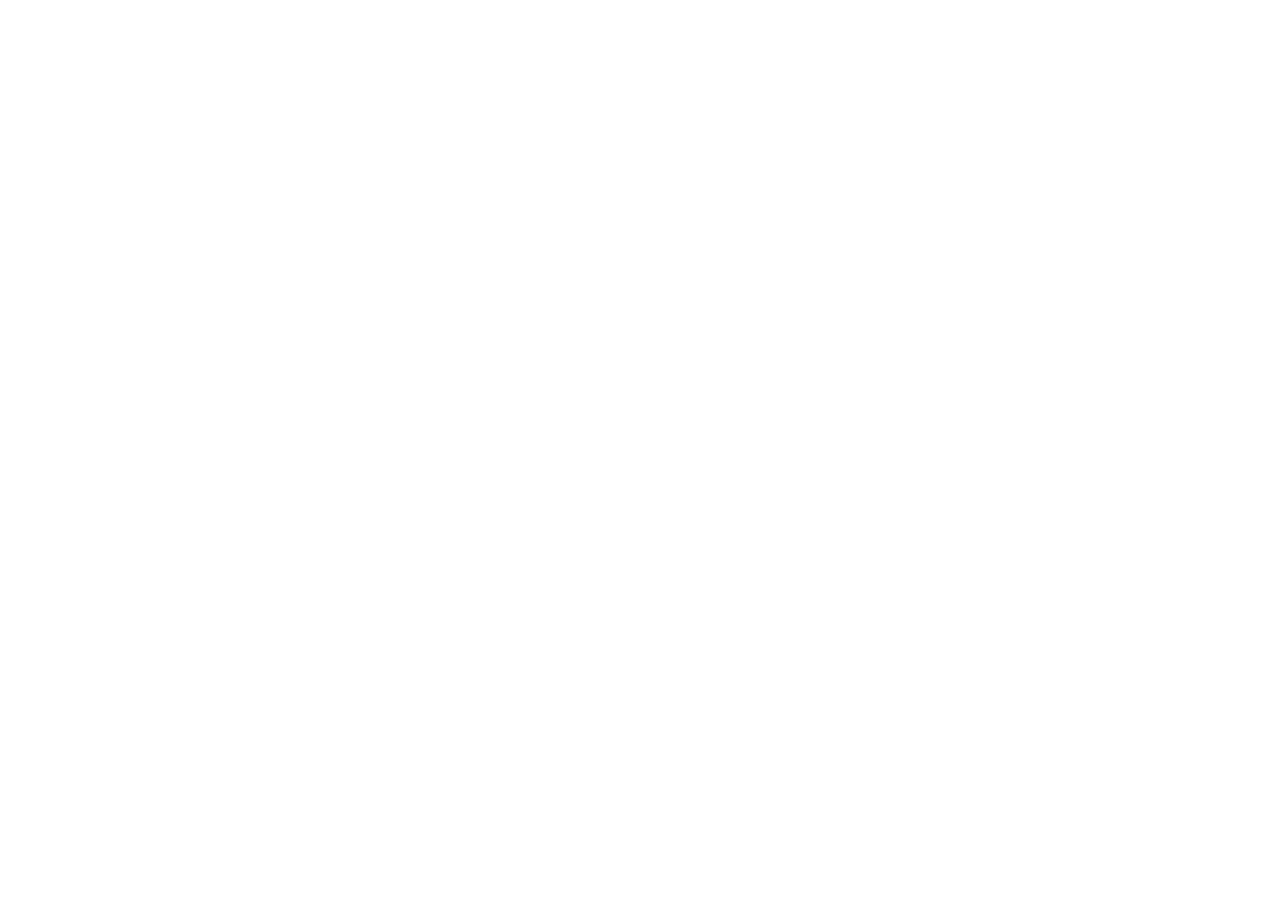
==== src/index.html @ 42bc2154 "init: inicializa a estrutura inicial de telas, estilos e scripts" ====
<!doctype html>
<html lang="pt-BR">
  <head>
    <meta charset="UTF-8" />
    <meta name="viewport" content="width=device-width, initial-scale=1.0" />
    <meta name="robots" content="noindex, nofollow" />
    <title>DevMemory - Documentação e Registro Interno</title>
    <!-- 
        REGISTRO TÉCNICO DO PROJETO DEVMEMORY
        
        Disciplina: GAC116 - Programação Web (Turma 14A)
        Tecnologias: HTML5, CSS3, JavaScript Puro (Vanilla JS)
        Licença: MIT
        
        JSON DE IDENTIFICAÇÃO (Conforme especificação da atividade):
        {
            "nome": "DevMemory",
            "descricao": "Jogo da memória interativo sobre linguagens de programação com 4 níveis de dificuldade, controle dinâmico de tempo de memorização, contador de jogadas e cronômetro.",
            "autores": "Mateus Milani Rodrigues",
            "turma": "14A"
        }
    -->
  </head>
  <body style="display: none">
    <!-- 
        Estrutura oculta para registro de requisitos e funcionalidades implementadas:
        
        1. Telas do Sistema:
           - pages/home.html: Coleta o nome do jogador e define o nível de dificuldade.
           - pages/game.html: Renderiza o tabuleiro dinâmico, estatísticas e modal de vitória.
           
        2. Regras e Níveis de Dificuldade:
           - Fácil: 8 cartas (4 pares) | 1200ms de exibição no erro
           - Médio: 12 cartas (6 pares) | 900ms de exibição no erro
           - Difícil: 16 cartas (8 pares) | 600ms de exibição no erro
           - Expert: 24 cartas (12 pares) | 350ms de exibição no erro
           
        3. Recursos Técnicos em JavaScript:
           - Algoritmo Fisher-Yates para embaralhamento dinâmico.
           - Persistência de dados locais via localStorage API.
           - Cronômetro nativo via setInterval.
           - Bloqueio de cliques assíncronos durante a validação de cartas.
    -->
    <p>
      DevMemory - Documento de registro e especificações técnicas internas da
      atividade prática de Programação Web.
    </p>
  </body>
</html>
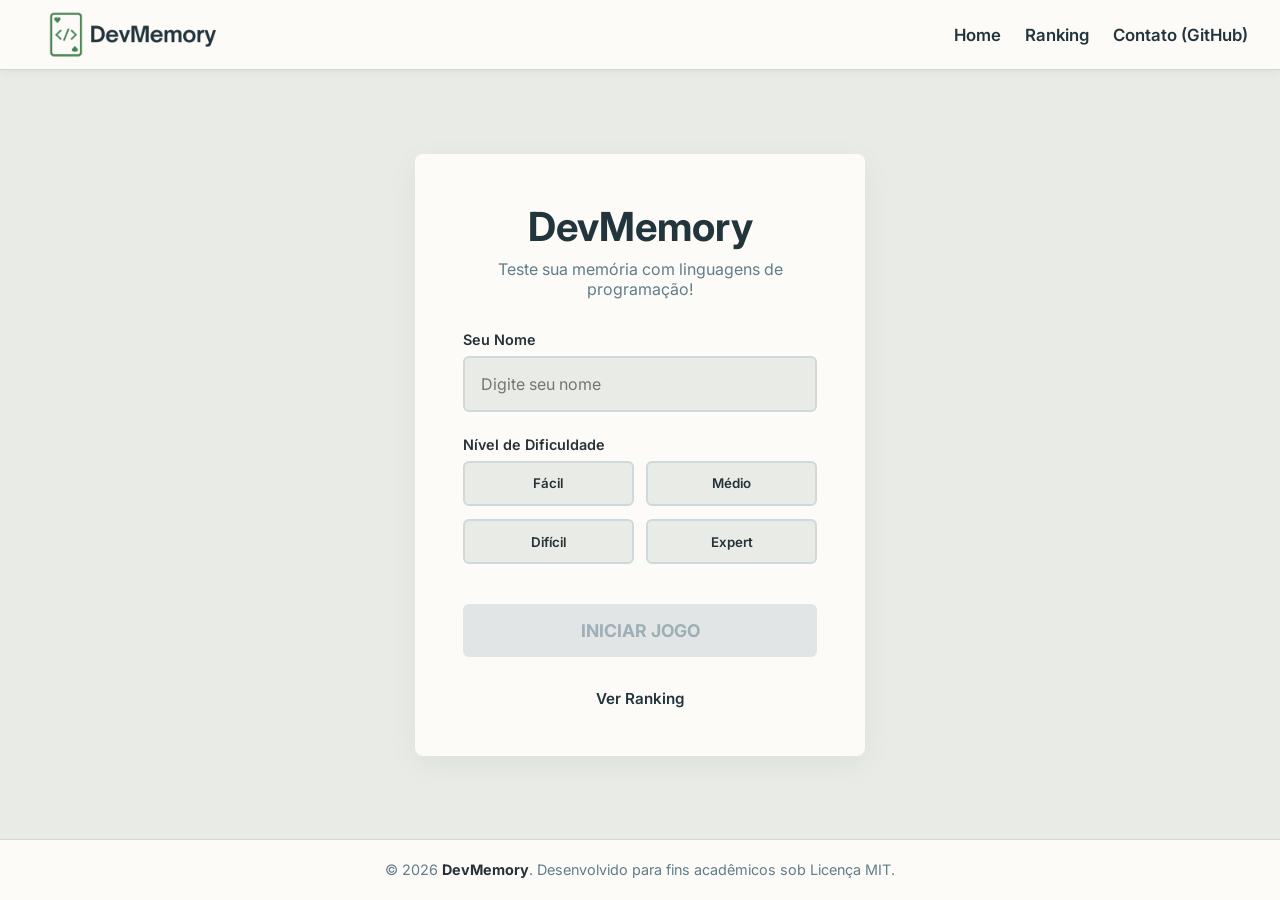
==== commit b674dfb6: "chore: adiciona redirecionamento automático para a tela home e atualiza comentário sobre as telas do" ====
--- a/src/index.html
+++ b/src/index.html
@@ -3,8 +3,11 @@
   <head>
     <meta charset="UTF-8" />
     <meta name="viewport" content="width=device-width, initial-scale=1.0" />
-    <meta name="robots" content="noindex, nofollow" />
-    <title>DevMemory - Documentação e Registro Interno</title>
+    <title>DevMemory - Redirecionando...</title>
+
+    <!-- Redirecionamento automático imediato para a tela principal -->
+    <meta http-equiv="refresh" content="0;url=pages/home.html" />
+
     <!-- 
         REGISTRO TÉCNICO DO PROJETO DEVMEMORY
         
@@ -20,14 +23,46 @@
             "turma": "14A"
         }
     -->
+
+    <style>
+      /* Estilo básico de fallback caso o redirecionamento demore 1 segundo */
+      body {
+        font-family: system-ui, sans-serif;
+        display: flex;
+        flex-direction: column;
+        justify-content: center;
+        align-items: center;
+        height: 100vh;
+        margin: 0;
+        background-color: #121214;
+        color: #fff;
+      }
+      a {
+        color: #ce1b1b;
+        text-decoration: none;
+        font-weight: bold;
+        margin-top: 1rem;
+      }
+      a:hover {
+        text-decoration: underline;
+      }
+    </style>
   </head>
-  <body style="display: none">
+
+  <body>
+    <h2>Carregando DevMemory...</h2>
+    <p>
+      Se você não for redirecionado automaticamente,
+      <a href="pages/home.html">clique aqui para iniciar o jogo</a>.
+    </p>
+
     <!-- 
         Estrutura oculta para registro de requisitos e funcionalidades implementadas:
         
         1. Telas do Sistema:
            - pages/home.html: Coleta o nome do jogador e define o nível de dificuldade.
            - pages/game.html: Renderiza o tabuleiro dinâmico, estatísticas e modal de vitória.
+           - pages/ranking.html: Exibe o ranking de jogadores com pontuações salvas no localStorage.
            
         2. Regras e Níveis de Dificuldade:
            - Fácil: 8 cartas (4 pares) | 1200ms de exibição no erro
@@ -41,9 +76,5 @@
            - Cronômetro nativo via setInterval.
            - Bloqueio de cliques assíncronos durante a validação de cartas.
     -->
-    <p>
-      DevMemory - Documento de registro e especificações técnicas internas da
-      atividade prática de Programação Web.
-    </p>
   </body>
 </html>
